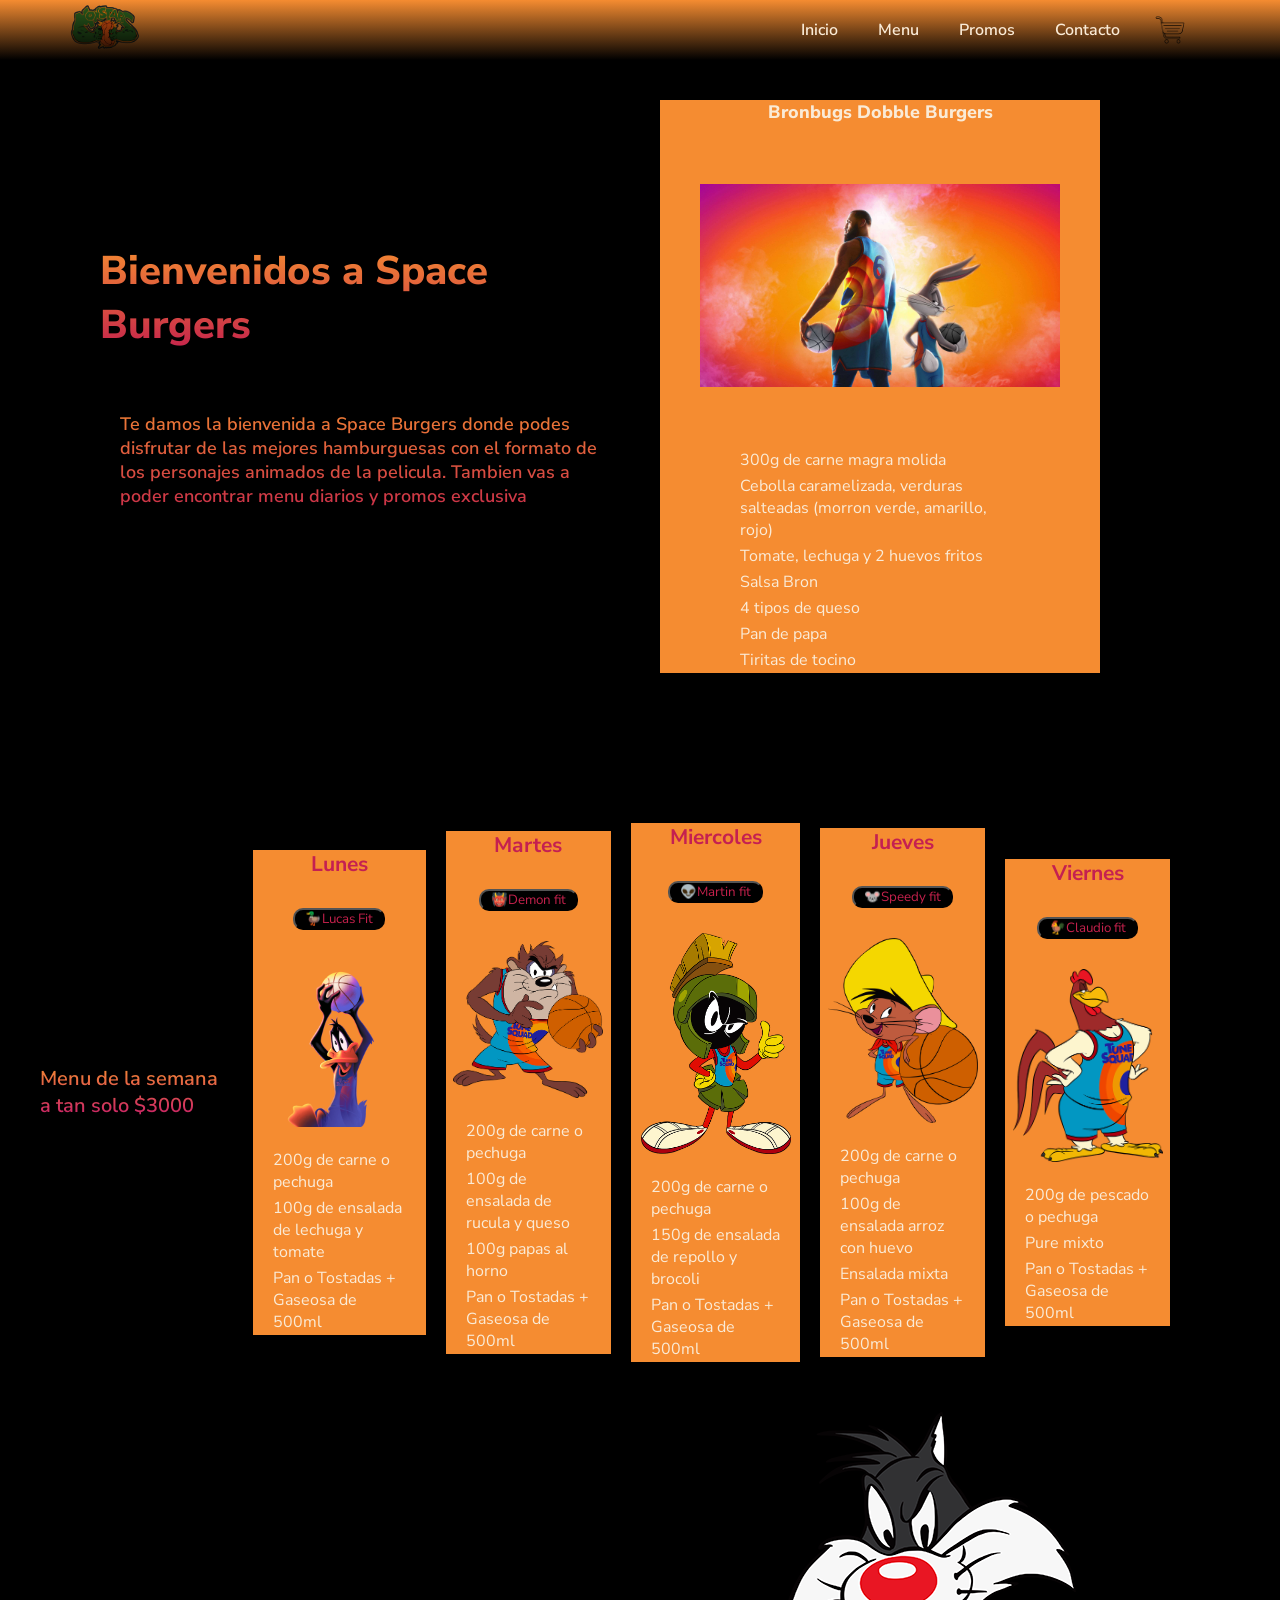
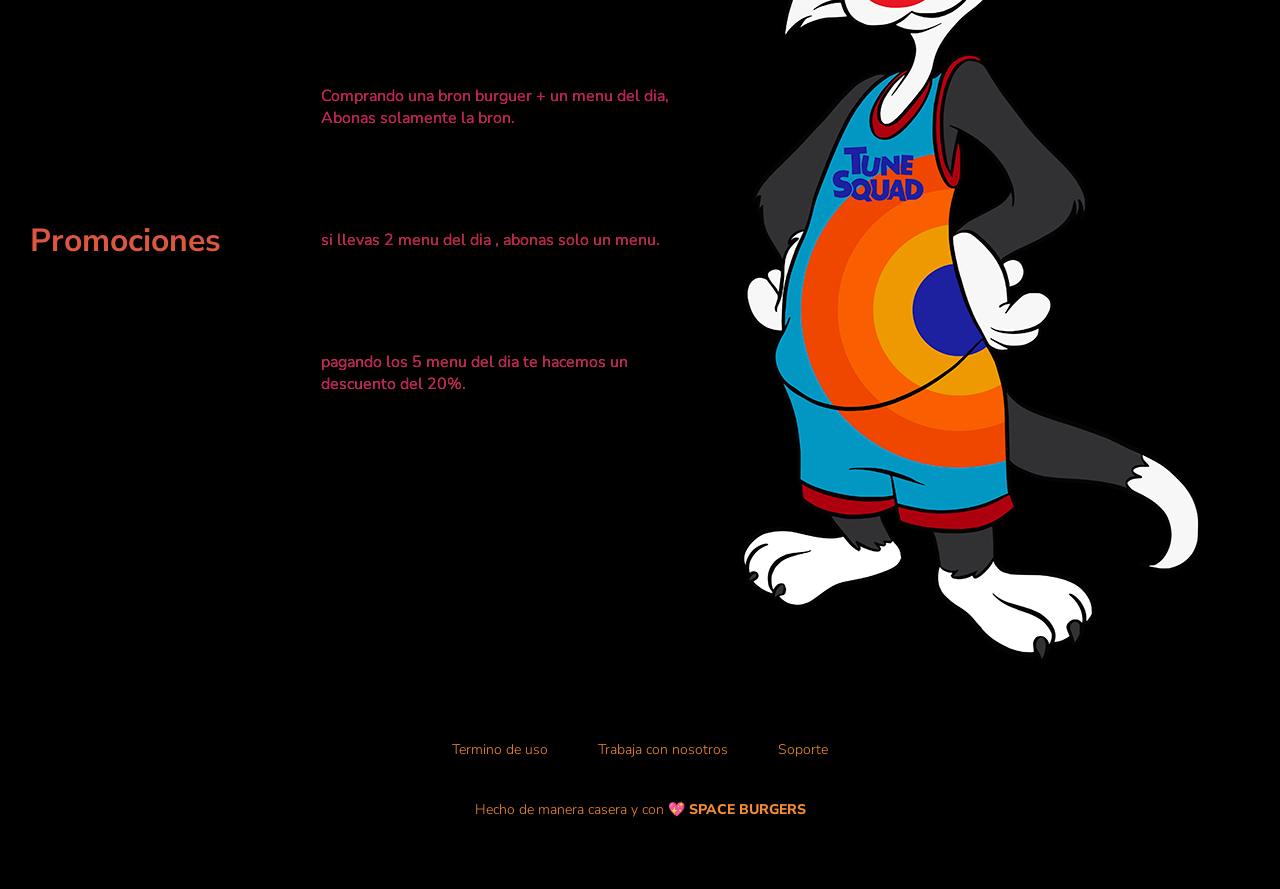
==== index.html @ 0a6e8e52 "first commit" ====
<!DOCTYPE html>
<html lang="en">
<head>
    <meta charset="UTF-8">
    <meta name="viewport" content="width=device-width, initial-scale=1.0">
    <title>Document</title>
    <link rel="stylesheet" href="/Estructura/header/style.css">
</head>
<body>
    <header class="header">
        <a href="#"><img src="/assetes/img/logo monstar.jpg" alt="Logo" class="logo"></a>

        <nav class="navbar">
        <ul class="links">
            <li class="link-list"><a href="#">Inicio</a></li>
            <li class="link-list"><a href="#">Menu</a></li>
            <li class="link-list"><a href="#">Promos</a></li>
            <li class="link-list"><a href="#">Contacto</a></li>
        </ul>
        <img src="/assetes/img/carritoo.jpg" alt="Carrito">
        </nav>
    </header>

    <!-- Main, Section Inicio -->
    <main>

    <section id="hero">
        <div class="titulo">
            <div class="info-titulo">
            <h1>Bienvenidos a Space Burgers</h1>
            <p>Te damos la bienvenida a Space Burgers donde podes disfrutar de las mejores hamburguesas con el formato de los personajes animados de la pelicula. Tambien vas a poder encontrar menu diarios y promos exclusiva </p>
        </div>

        <div class="info-img">
            <p>Bronbugs Dobble Burgers</p>
            <img src="/assetes/img/Bron Bugs.jpg" alt="Lebron y Bugs">
            <ul>
                <li>300g de carne magra molida</li>
                <li>Cebolla caramelizada, verduras salteadas (morron verde, amarillo, rojo)</li>
                <li>Tomate, lechuga y 2 huevos fritos</li>
                <li>Salsa Bron</li>
                <li>4 tipos de queso </li>
                <li>Pan de papa </li>
                <li>Tiritas de tocino</li>
            </ul>
        </div>
        </div>
    </section>


    <!-- Section Menu de las semana -->

    <section id="Semana">
        <h2>Menu de la semana a tan solo $3000</h2>
    <div class="dias">
        <div class="dias-info">
        <h3>Lunes</h3>
        <button>🦆Lucas Fit</button>
        </div>
        <div class="dias-menu">
        <img src="/assetes/img/pato-lucas.png" alt="pato lucas">
        <ul>
        <li>200g de carne o pechuga</li>
        <li>100g de ensalada de lechuga y tomate</li>
        <li>Pan o Tostadas + Gaseosa de 500ml</li>
        </ul>
        </div>
    </div>


    <!-- Section Menu Martes -->
    <div class="dias">
        
        <div class="dias-info">
        <h3>Martes</h3>
        <button>👹Demon fit</button>
        </div>
        <div class="dias-menu">
        <img src="/assetes/img/Demonio-de-Tasmania-Space-Jam.webp" alt="Demonio">
        <ul>
        <li>200g de carne o pechuga</li>
        <li>100g de ensalada de rucula y queso</li>
        <li>100g papas al horno</li>
        <li>Pan o Tostadas + Gaseosa de 500ml</li>
        </ul>
        </div>
    </div>

    <!-- Section Menu Miercoles -->
    <div class="dias">
        
        <div class="dias-info">
        <h3>Miercoles</h3>
        <button>👽Martin fit</button>
        </div>
        <div class="dias-menu">
            <img src="/assetes/img/martin.png" alt="Martin">
        <ul>
        <li>200g de carne o pechuga</li>
        <li>150g de ensalada de repollo y brocoli</li>
        <li>Pan o Tostadas + Gaseosa de 500ml</li>
        </ul>
        </div>
    </div>

    <!-- Section Menu Jueves -->
    <div class="dias">
        
        <div class="dias-info">
        <h3>Jueves</h3>
        <button>🐭Speedy fit</button>
        </div>
        <div class="dias-menu">
        <img src="/assetes/img/speedy.png" alt="Speedy">
        <ul>
        <li>200g de carne o pechuga</li>
        <li>100g de ensalada arroz con huevo </li>
        <li>Ensalada mixta</li>
        <li>Pan o Tostadas + Gaseosa de 500ml</li>
        </ul>
        </div>
    </div>

    <!-- Section Menu Viernes -->
    <div class="dias">
        
        <div class="dias-info">
        <h3>Viernes</h3>
        <button>🐓Claudio fit</button>
        </div>
        <div class="dias-menu">
        <img src="/assetes/img/gallo-claudio.png" alt="Gallo claudio">
        <ul>
        <li>200g de pescado o pechuga</li>
        <li>Pure mixto</li>
        <li>Pan o Tostadas + Gaseosa de 500ml</li>
        </ul>
        </div>
    </div>
    </section>


    <!-- Promociones -->

    <section id="Promo">
    <div class="promo-info">
        <h2>Promociones</h2>
        <div class="promo-menu">
            <p>Comprando una bron burguer + un menu del dia, Abonas solamente la bron.</p>
            <p>si llevas 2 menu del dia , abonas solo un menu.</p>
            <p>pagando los 5 menu del dia te hacemos un descuento del 20%.</p>
            </div>

            <div class="promo-img"><img src="/assetes/img/silvestre.png" alt="Silvestre">
            </div>
        
    </div>
    </section>
    </main>


    <!-- Footer contactos -->
<footer>
    <ul class="footer-links">
        <li><a href="#">Termino de uso</a></li>
        <li><a href="#">Trabaja con nosotros</a></li>
        <li><a href="#">Soporte</a></li>
    </ul>
    <p>Hecho de manera casera y con 💖 <span>SPACE BURGERS</span> </p>
</footer>
</body>
</html>
---- Estructura/header/style.css ----
@import url('https://fonts.googleapis.com/css2?family=Nunito+Sans:ital,opsz,wght@0,6..12,200..1000;1,6..12,200..1000&display=swap');

* {
    margin: 0;
    padding: 0;
    box-sizing: border-box;
    font-family: "Nunito Sans", sans-serif;
    text-decoration: none;
    list-style-type: none;
}

.header {
    background: linear-gradient( #f58c31, black);
    position: fixed;
    width: 100%;
    display: flex;
    justify-content: space-between;
    align-items: center;
    padding: 0 70px;
}

.logo {
    width: 70px;
    filter: brightness(1.1);
    mix-blend-mode: multiply;
}

.navbar {
    display: flex;
    justify-content: center;
    align-items: center;
    padding: 0 20px;
}

.navbar img {
    width: 40px;
    filter: brightness(1.1);
    mix-blend-mode: multiply;
    cursor: pointer;
}


.links {
    display: flex;
    justify-content: center;
    align-items: center;
    gap: 40px;
    padding: 0 30px;
}

.link-list a {
    color: antiquewhite;
    font-size: 16px;
    font-weight: 600;
}


/* Titulo, Section inicio */

body {
    background-color: black;
}

main{
    display: flex;
    flex-direction: column;
    align-items: center;
    justify-content: center;
    gap: 20px;
    color: antiquewhite;
    max-width: 1200px;

}

#hero {
    display: flex;
    flex-direction: column;
    justify-content: center;
    align-items: center;
    padding: 70px;
    max-width: 1200px;
}

.titulo {
    display: flex;
    justify-content: center;
    align-items: center;
    gap: 40px;
    padding: 30px;
}

.info-titulo {
    display: flex;
    flex-direction: column;
    justify-content: center;
    align-items: center;
    gap: 40px;

}

.info-titulo h1 {
        background-image: linear-gradient(#f58c31, #c4214c);
        color: transparent;
        background-clip: text;
        font-size: 40px;
        font-weight: 800;
}

.info-titulo p {
    font-size: 18px;
    font-weight: 600;
    padding: 20px;
    background-image: linear-gradient(#f58c31, #c4214c);
    color: transparent;
    background-clip: text;
}

.info-img {
    display: flex;
    flex-direction: column;
    align-items: center;
    justify-content: center;
    gap: 20px;
    background-color: 
    #f58c31;
}

.info-img img {
    padding: 20px;
    margin: 20px;
    width: 400px;
}

.info-img p {
    font-size: 18px;
    font-weight: 800;
}

.info-img ul li{
    padding: 2px 80px;
}


/* Section Menu, Dias de semana  */

#Semana {
    display: flex;
    justify-content: space-between;
    align-items: center;
    gap: 20px;
    padding: 20px;
    margin: 10px;
}

#Semana h2 {
    font-size: 20px;
    font-weight: 600;
    padding: 0 10px;
    color: transparent;
    background-image: linear-gradient(#f58c31,#c61b6a);
    background-clip: text;
}


.dias {
    display: flex;
    flex-direction: column;
    align-items: center;
    justify-content: center;
    gap: 20px;
    background-color:#f58c31;
}

.dias-info {
    display: flex;
    flex-direction: column;
    align-items: center;
    justify-content: center;
    gap: 20px;
    color: transparent;
    background-image: linear-gradient(#c4214c,#c61b6a);
    background-clip: text;
    font-size: 18px;
}
.dias-info button{
    color: #c4214c;
    background-color: black;
    border-radius: 10px;
    padding: 0 10px;
    margin: 10px;
}

.dias-menu {
    display: flex;
    flex-direction: column;
    justify-content: center;
    align-items: center;
    gap: 20px;
}

.dias-menu ul li {
    padding: 2px 20px;
}

.dias-menu img{
    width: 150px;
}


/* Section Promociones */

#promo {
    display: flex;
    flex-direction: column;
    align-items: center;
    justify-content: center;
    gap: 20px;
}

h2{
    font-size: 32px;
    font-weight: 700;
    padding: 30px;
}

.promo-info{
    display: flex;
    justify-content: space-between;
    align-items: center;
    gap: 70px;
    color: transparent;
    background-image: linear-gradient(#c4214c,#f58c31 );
    background-clip: text;
}

.promo-menu{
    display: flex;
    flex-direction:column;
    gap: 100px;
    /* background-color: #f58c31; */
    color: transparent;
    background-image: radial-gradient(#c4214c,#c61b6a);
    background-clip: text;
}

/* Footer contactos */

footer {
    color: #f58c31;
    display: flex;
    flex-direction: column;
    align-items: center;
    justify-self: center;
    gap: 40px;
    padding: 70px 0;
}
footer p,
footer a {
color: #f58c31;
font-weight: 300;
font-size: 14px;
}

.footer-links{
    display: flex;
    gap: 50px;

}

footer span{
    font-weight: 800;
}


/* Mediaqueries */
/* tablets */
@media (max-width: 1024px) {
    
    .info-img {
        border: 1px solid red;
        background-image: linear-gradient(#f58c31, #c4214c);
        color: transparent;
        background-clip: text;
        padding: 10px 0;

    }
    #Semana {
        flex-wrap: wrap;
        align-items: center;
        justify-content: center;
        margin: 0 auto;
        max-width: 80%;
        }
    
    #Semana h2 {
        font-size: 30px;
        font-weight: 800;
    }

    .dias {
        border: 1px solid red;
        background-image: linear-gradient(#f58c31, #c4214c);
        color: transparent;
        background-clip: text;
        max-width: 30%;
        height: 550px; 
        
    }


    .dias-menu img {
        max-width: 50%;
    }



    .promo-info {
        border: 1px solid red;
        flex-direction: column;
        justify-content: center;
        padding: 0 30px; 
        margin: 0 30px; 
        height: 100%;
        font-size: 14px;
        
    }

    .promo-info h2{
        font-size: 30px;
        font-weight: 800;
    }
    
    .promo-img img {
        height: 400px;
    }

}

@media (max-width: 720px) {
    .titulo {
        flex-wrap: wrap;
        
    }

    .info-titulo h1 { 
    padding: 0 50px;
    }
}
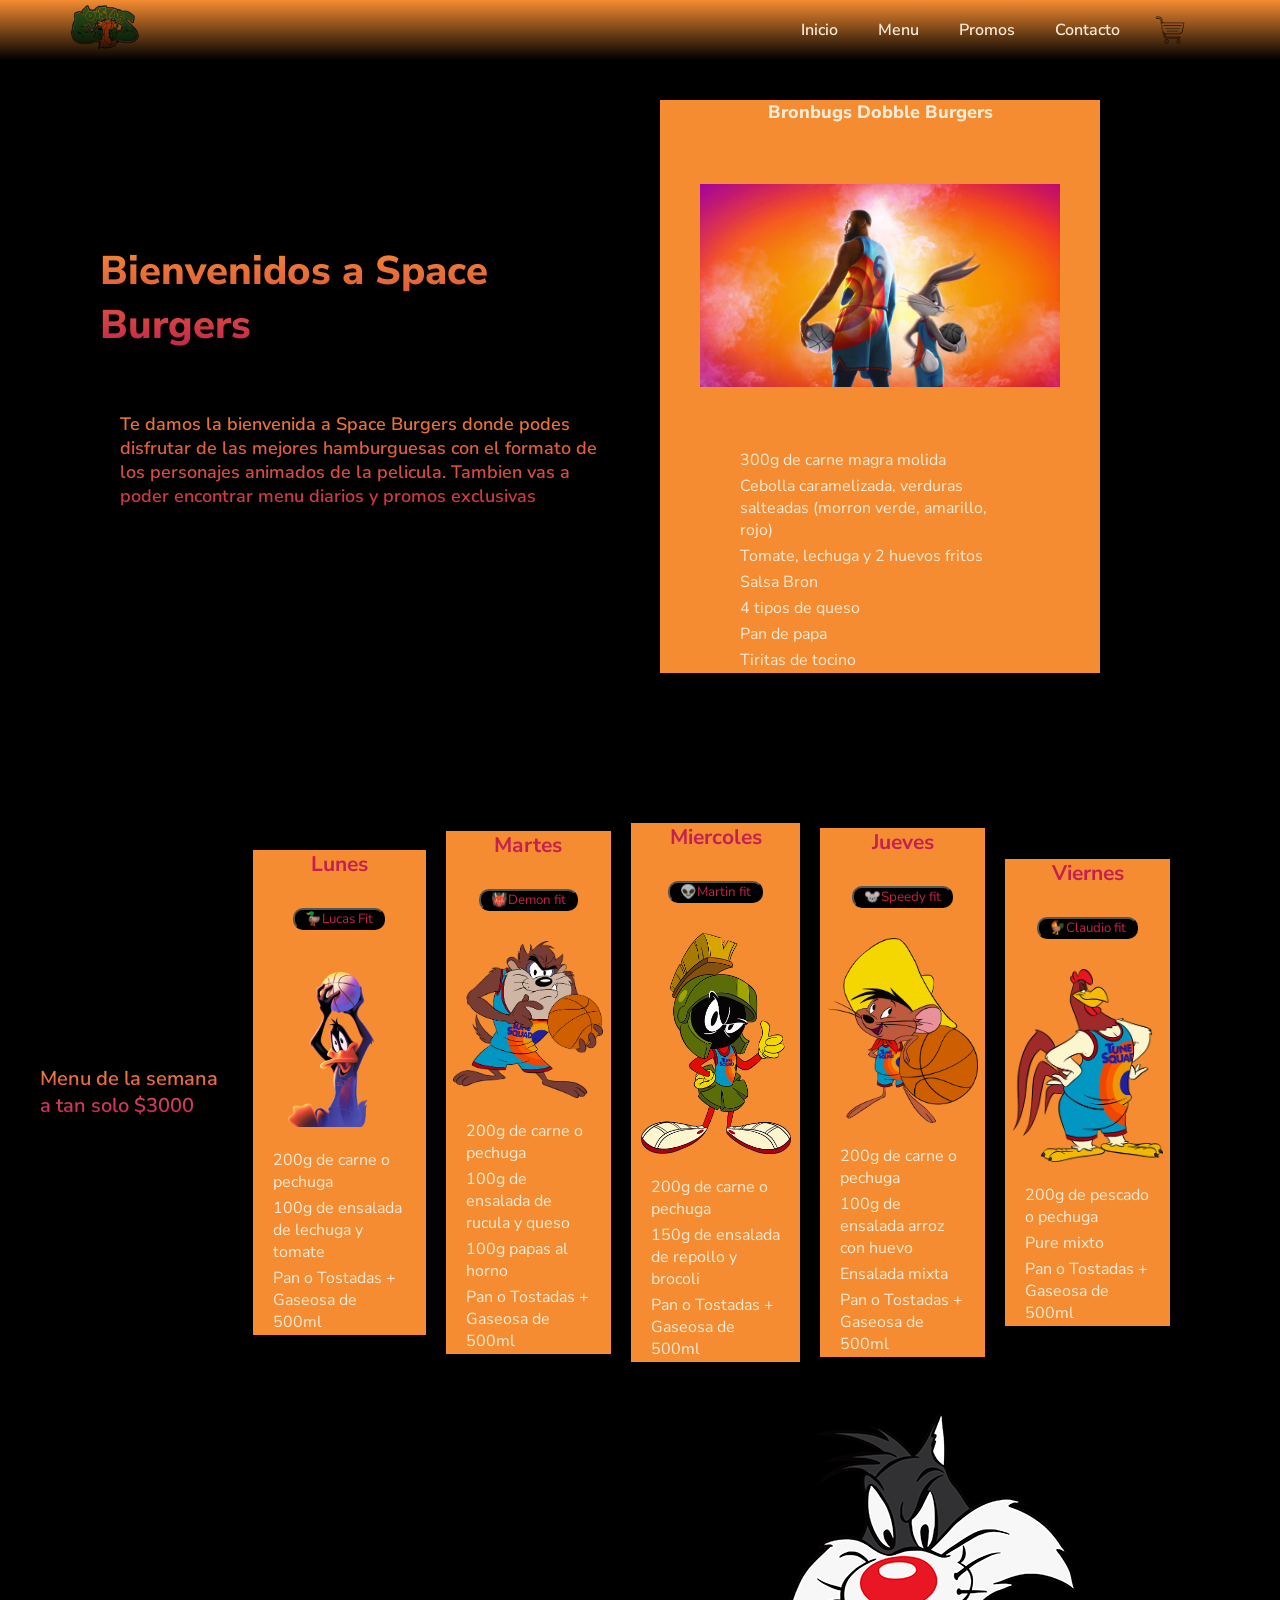
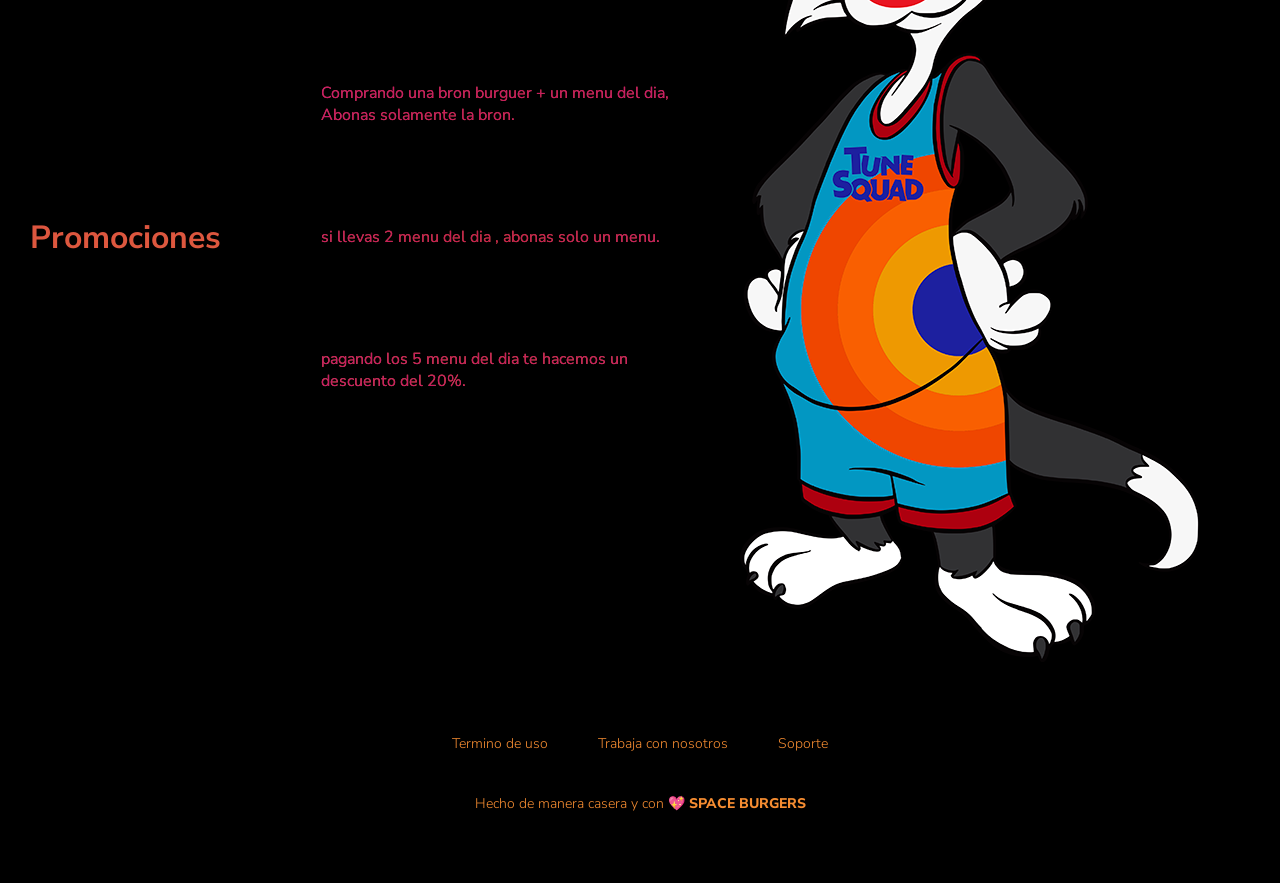
==== commit d020b97e: "commit" ====
--- a/index.html
+++ b/index.html
@@ -28,7 +28,7 @@
         <div class="titulo">
             <div class="info-titulo">
             <h1>Bienvenidos a Space Burgers</h1>
-            <p>Te damos la bienvenida a Space Burgers donde podes disfrutar de las mejores hamburguesas con el formato de los personajes animados de la pelicula. Tambien vas a poder encontrar menu diarios y promos exclusiva </p>
+            <p>Te damos la bienvenida a Space Burgers donde podes disfrutar de las mejores hamburguesas con el formato de los personajes animados de la pelicula. Tambien vas a poder encontrar menu diarios y promos exclusivas </p>
         </div>
 
         <div class="info-img">
--- a/Estructura/header/style.css
+++ b/Estructura/header/style.css
@@ -214,6 +214,7 @@
     flex-direction: column;
     align-items: center;
     justify-content: center;
+    align-content: center;
     gap: 20px;
 }
 
@@ -227,6 +228,7 @@
     display: flex;
     justify-content: space-between;
     align-items: center;
+    align-content: center;
     gap: 70px;
     color: transparent;
     background-image: linear-gradient(#c4214c,#f58c31 );
@@ -237,12 +239,16 @@
     display: flex;
     flex-direction:column;
     gap: 100px;
-    /* background-color: #f58c31; */
     color: transparent;
     background-image: radial-gradient(#c4214c,#c61b6a);
     background-clip: text;
 }
-
+.promo-img {
+    display: flex;
+    align-items: center;
+    justify-content: center;
+    align-content: center;
+}
 /* Footer contactos */
 
 footer {
@@ -275,7 +281,7 @@
 /* Mediaqueries */
 /* tablets */
 @media (max-width: 1024px) {
-    
+
     .info-img {
         border: 1px solid red;
         background-image: linear-gradient(#f58c31, #c4214c);
@@ -347,4 +353,50 @@
     }
 }
 
-
+@media (max-width: 515px) {
+
+
+    .dias {
+    font-size: 12px;
+    padding: 10px 0;
+    
+    }
+    
+    .footer-links {
+        flex-direction: column;
+        align-items: center;
+    }
+}
+
+
+@media (max-width: 450px) {
+
+
+    .info-titulo h1,
+    .info-titulo p{
+        align-content: center;
+        margin: 0 50px;
+    }
+    .info-img {
+        border: none;
+    }
+
+
+    .dias {
+        font-weight: 600;
+        margin: 10px;
+        
+    }
+    .dias-info h3{
+        font-size: 18px;
+    
+    }
+    
+
+    .dias-menu {
+        font-size: 14px;
+    }
+
+
+}
+
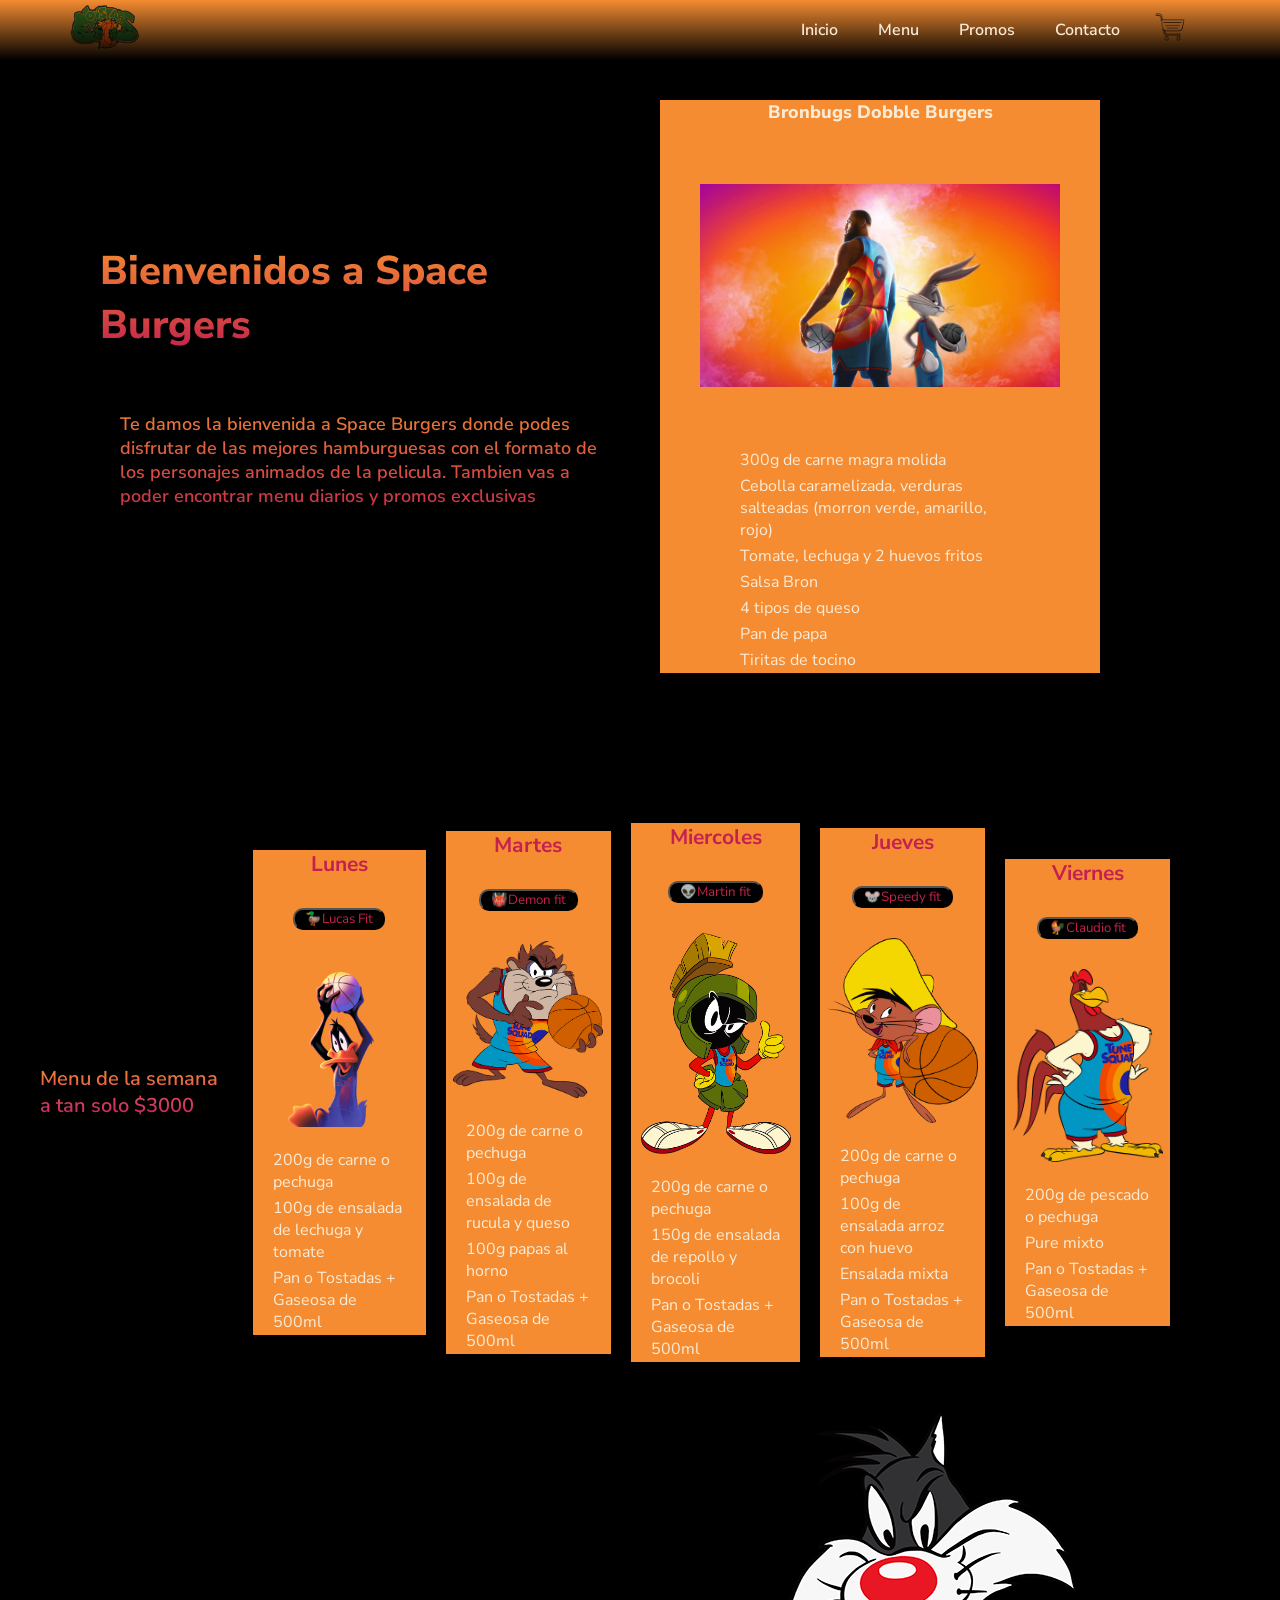
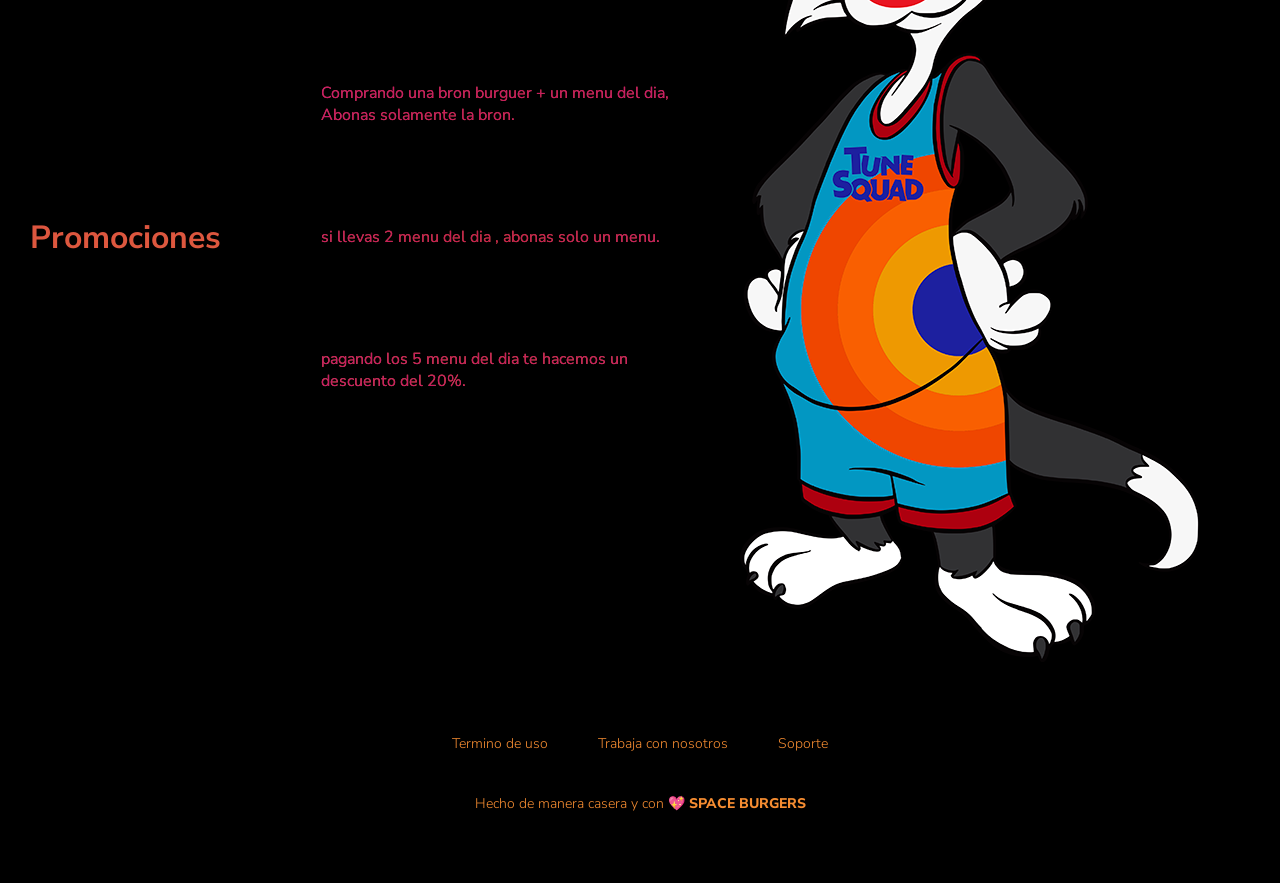
==== commit 14882398: "commit new" ====
--- a/index.html
+++ b/index.html
@@ -10,14 +10,119 @@
     <header class="header">
         <a href="#"><img src="/assetes/img/logo monstar.jpg" alt="Logo" class="logo"></a>
 
+
         <nav class="navbar">
+            <label for="menu-toggle" class="menu-label">
+                <img src="/assetes/img/menu.jpg" alt="" class="menu-img">
+            </label>
+            <input type="checkbox" id="menu-toggle">
+        
         <ul class="links">
             <li class="link-list"><a href="#">Inicio</a></li>
             <li class="link-list"><a href="#">Menu</a></li>
             <li class="link-list"><a href="#">Promos</a></li>
             <li class="link-list"><a href="#">Contacto</a></li>
         </ul>
+
+        <label for="cart-toggle" class="cart.label">
         <img src="/assetes/img/carritoo.jpg" alt="Carrito">
+        </label>
+        <input type="checkbox" id="cart-toggle">
+
+        <!-- armar carrito -->
+
+        <div class="cart">
+            <h2> Tu menu</h2>
+            <!-- item 1 -->
+            <div class="cart-item">
+                <img src="/assetes/img//pato-lucas.png" alt="">
+                <div class="items-info">
+                    <h3 class="item-title">Lunes</h3>
+                    <p class="item-bid">Current bid</p>
+                    <span class="item-precio"> 3000</span>
+                </div>
+                <!-- handle -->
+                <div class="item-handler">
+                    <span class="quantity-handler down">-</span> 
+                    <span class="item-quantity">1</span>
+                    <span class="quantity-handler up">+</span>
+                </div>
+            </div>
+
+            <!-- item 2 -->
+            <div class="cart-item">
+                <img src="/assetes/img//pato-lucas.png" alt="">
+                <div class="items-info">
+                    <h3 class="item-title">Martes</h3>
+                    <p class="item-bid">Current bid</p>
+                    <span class="item-precio"> 3000</span>
+                </div>
+                <!-- handle -->
+                <div class="item-handler">
+                    <span class="quantity-handler down">-</span> 
+                    <span class="item-quantity">1</span>
+                    <span class="quantity-handler up">+</span>
+                </div>
+            </div>
+
+            <!-- item 3 -->
+            <div class="cart-item">
+                <img src="/assetes/img//pato-lucas.png" alt="">
+                <div class="items-info">
+                    <h3 class="item-title">Miercoles</h3>
+                    <p class="item-bid">Current bid</p>
+                    <span class="item-precio"> 3000</span>
+                </div>
+                <!-- handle -->
+                <div class="item-handler">
+                    <span class="quantity-handler down">-</span> 
+                    <span class="item-quantity">1</span>
+                    <span class="quantity-handler up">+</span>
+                </div>
+            </div>
+
+            <!-- item 4 -->
+            <div class="cart-item">
+                <img src="/assetes/img//pato-lucas.png" alt="">
+                <div class="items-info">
+                    <h3 class="item-title">Jueves</h3>
+                    <p class="item-bid">Current bid</p>
+                    <span class="item-precio"> 3000</span>
+                </div>
+                <!-- handle -->
+                <div class="item-handler">
+                    <span class="quantity-handler down">-</span> 
+                    <span class="item-quantity">1</span>
+                    <span class="quantity-handler up">+</span>
+                </div>
+
+            </div>
+
+            <!-- item 5 -->
+            <div class="cart-item">
+                <img src="/assetes/img//pato-lucas.png" alt="">
+                <div class="items-info">
+                    <h3 class="item-title">Viernes</h3>
+                    <p class="item-bid">Current bid</p>
+                    <span class="item-precio"> 3000</span>
+                </div>
+                <!-- handle -->
+                <div class="item-handler">
+                    <span class="quantity-handler down">-</span> 
+                    <span class="item-quantity">1</span>
+                    <span class="quantity-handler up">+</span>
+                </div>
+
+            </div>
+            <span class="divider"></span>
+
+            <div class="cart-total">
+            <p>Total:</p>
+            <span>$10.000</span>
+            </div>
+            <button class="btn-add">Comprar</button>
+
+        </div>    
         </nav>
     </header>
 
--- a/Estructura/header/style.css
+++ b/Estructura/header/style.css
@@ -277,10 +277,167 @@
     font-weight: 800;
 }
 
+#menu-toggle,
+#cart-toggle,
+.menu-label {
+    display: none;
+}
+
+/* carrito */
+.cart {
+    position: absolute;
+    background:linear-gradient(to top, black, #f58c31) ;
+    padding: 20px;;;
+    top: 65px;
+    right: 0;
+    height: calc(100vh - 65px);
+    padding: 50px 30px;
+    display: flex;
+    flex-direction: column;
+    gap: 30px;
+    overflow-y: scroll;
+    display: none;
+}
+.cart::-webkit-scrollbar {
+    display: none;
+}
+
+.cart h2 {
+    font-size: 20px;
+    font-weight: 800;
+}
+/* item carrito */
+
+.cart-item {
+    display: flex;
+    align-items: center;
+    justify-content: center;
+    gap: 20px;
+    border: 1px solid #c61b6a;
+    padding: 20px;
+    border-radius: 10px;
+    
+
+}
+
+.cart-item  img {
+    height: 65px;
+    width: 65px;
+}
+
+.items-info {
+    display: flex;
+    flex-direction: column;
+}
+
+.item-title {
+    font-size: 14px;
+}
+
+.item-bid {
+    font-size: 12px;
+}
+
+.item-precio {
+    background: linear-gradient(to right, #c4214c, #c61b6a);
+    background-clip: text;
+    color: transparent;
+    font-size: 16px;
+    font-weight: 800;
+}
+
+
+.item-handler{
+    display: flex;
+    align-items: center;
+    justify-content: center;
+    gap: 20px;
+}
+
+.quantity-handler {
+    display: flex;
+    justify-content: center;
+    padding: 2px 10px;
+    border-radius: 5px;
+}
+
+    .up {
+        border: 1px solid #c61b6a;
+    }
+
+    .down {
+        background-color: #f58c31;
+        border: 1px solid #c61b6a;
+    }
+
+    .divider {
+        border: .5px solid #c61b6a;
+    }
+    
+    .cart-total {
+        display: flex;
+        justify-content: space-between;
+        align-items: center;
+        color: antiquewhite;
+    }
+    .cart-total p,
+    .cart-total span{
+        font-size: 20px;
+        font-weight: 600;
+    }
+
+    .btn-add {
+        background-color: blue;
+        border-radius: 10px;
+        margin: 10px;
+        padding: 10px;
+
+    }
+
+    #cart-toggle:checked + .cart{
+display: flex;
+    }
 
 /* Mediaqueries */
 /* tablets */
 @media (max-width: 1024px) {
+
+    /* header menu */
+    .navbar {
+        gap: 30px;
+    }
+
+    .links {
+        position: absolute;
+        top: 65px;
+        left: 5%;
+        right: 5%;
+        flex-direction: column;
+        width: 90%;
+        background-color: black;
+        border: 2px solid #c61b6a;
+        border-top: 0;
+        border-radius: 0px 0px 15px 15px;
+        padding: 45px 0;
+        display: none;
+}
+
+    .link-list a {
+
+    font-size: 1.2rem;
+    }
+    
+    .menu-label {
+        display: flex;
+        order: 2;
+
+    }
+
+    /* pseudoclass */
+
+    #menu-toggle:checked + .links {
+        display: flex;
+    }
 
     .info-img {
         border: 1px solid red;
@@ -343,6 +500,15 @@
 }
 
 @media (max-width: 720px) {
+    
+    .cart {
+        width: 100%;
+        left: 0;
+    }
+
+    .cart-item {
+        flex-wrap: wrap;
+    }
     .titulo {
         flex-wrap: wrap;
         
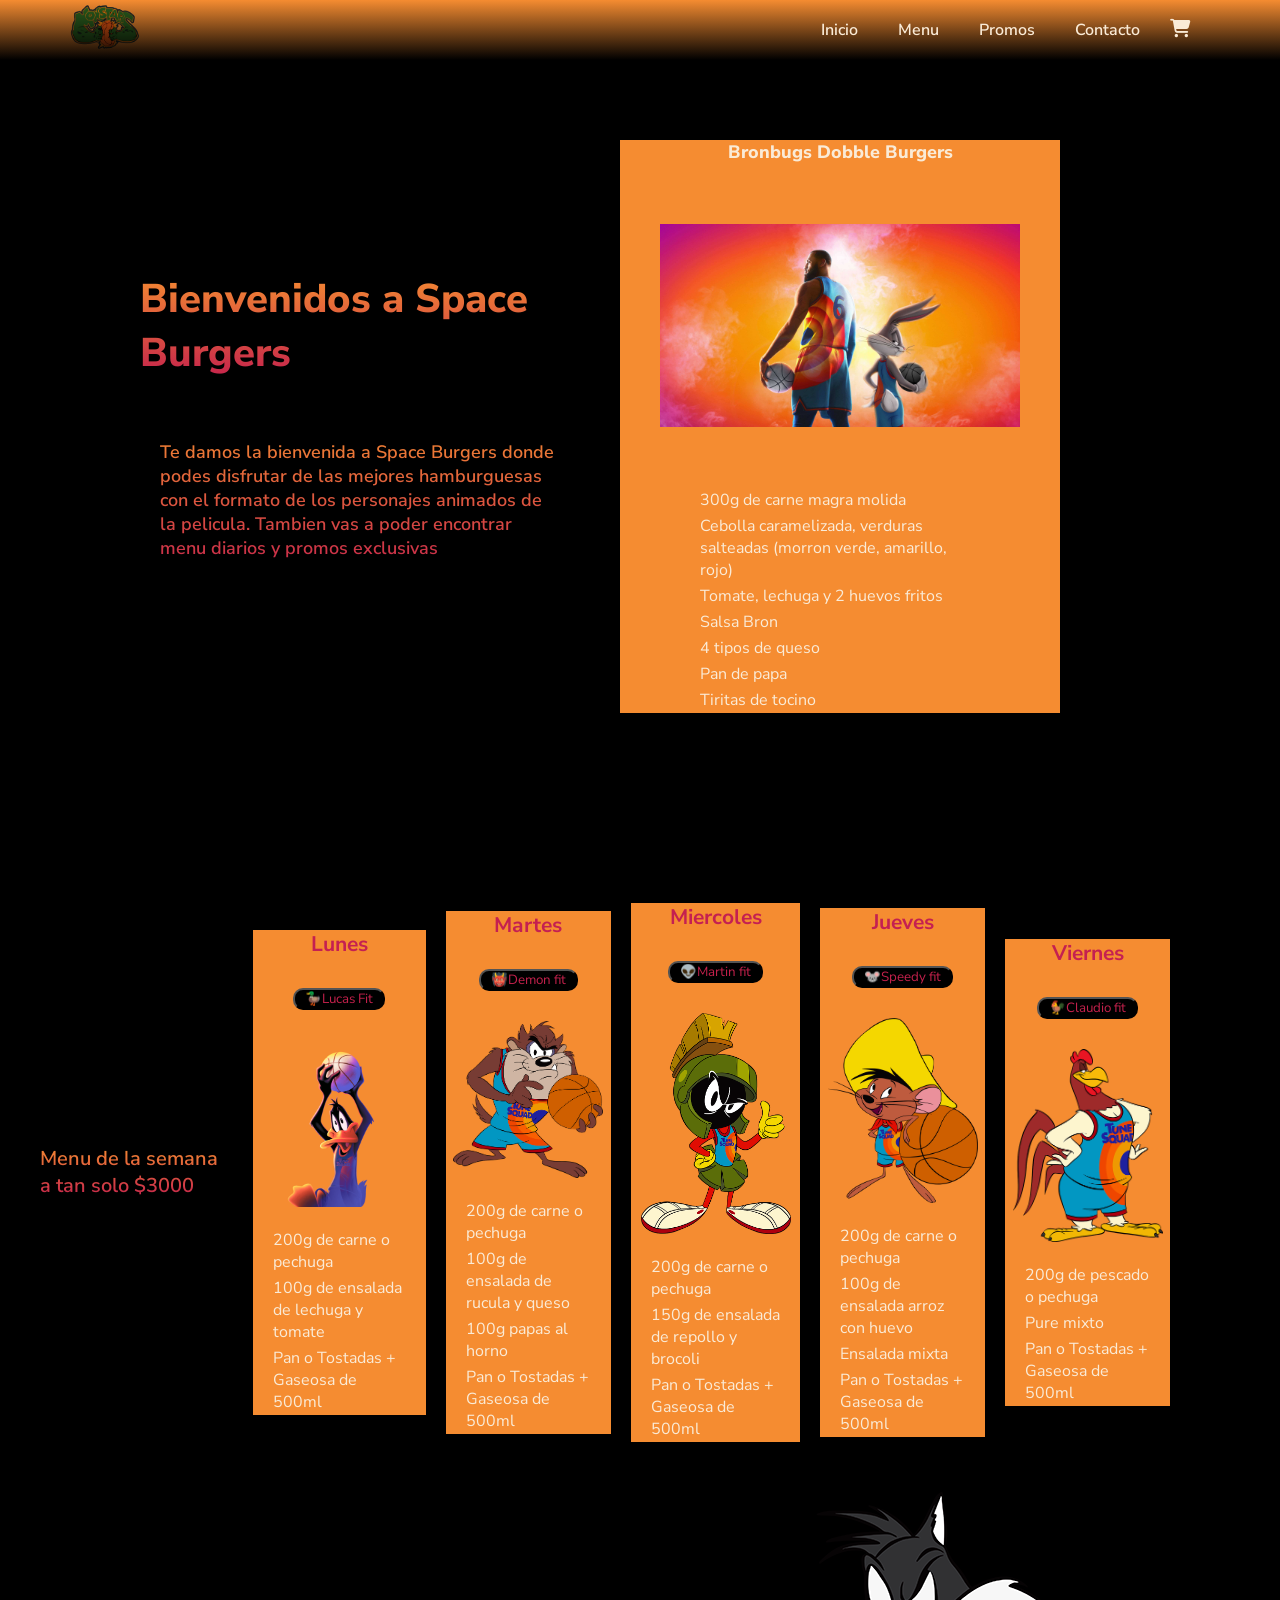
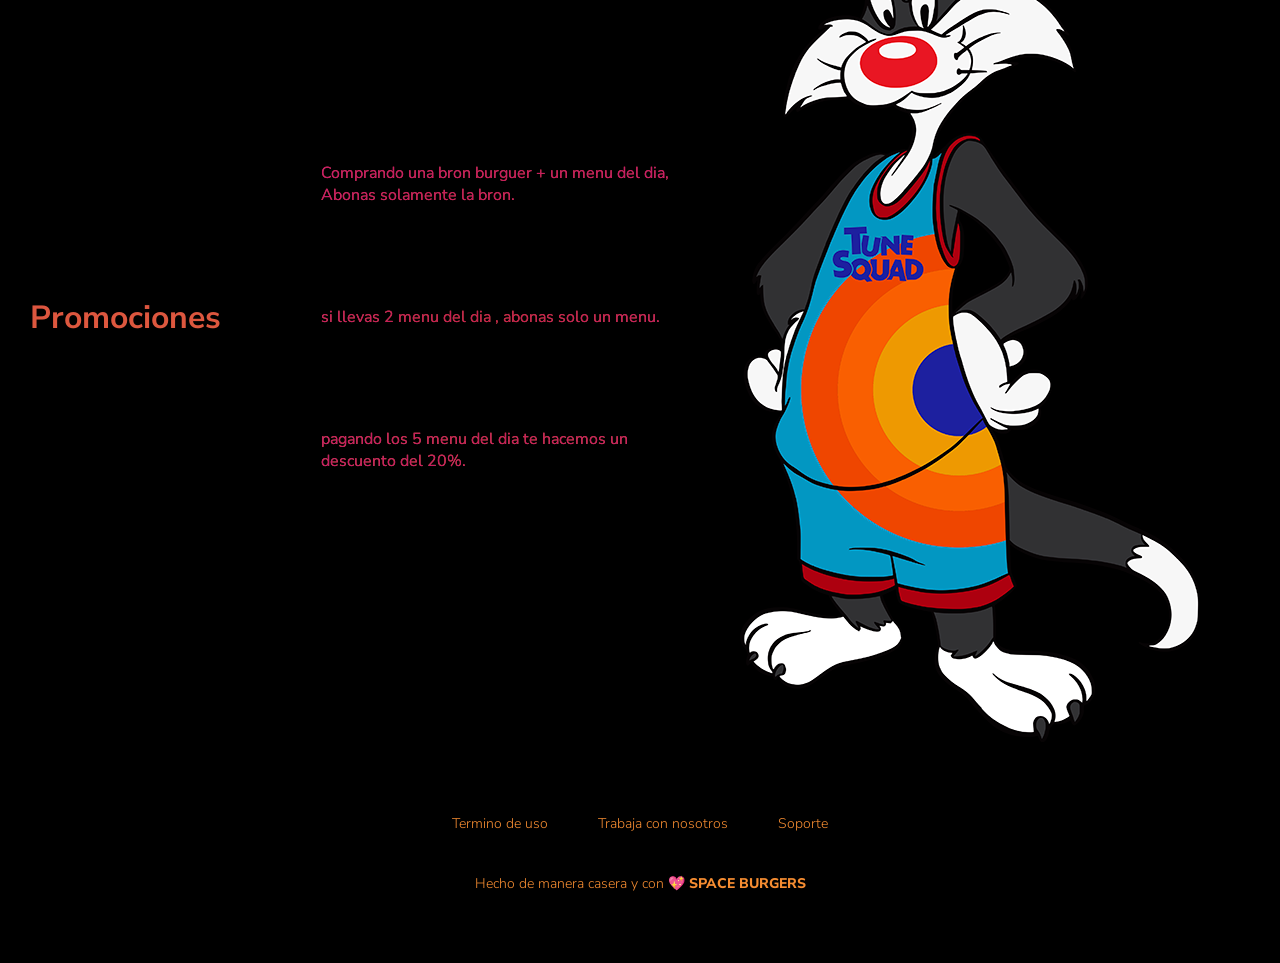
==== commit ab894cda: "agrege css nuevo" ====
--- a/index.html
+++ b/index.html
@@ -4,7 +4,10 @@
     <meta charset="UTF-8">
     <meta name="viewport" content="width=device-width, initial-scale=1.0">
     <title>Document</title>
-    <link rel="stylesheet" href="/Estructura/header/style.css">
+    <link rel="stylesheet" href="/Css/styles.css">
+    <link rel="stylesheet" href="/Css/mediaqueries.css">
+    <link rel="stylesheet" href="/Css/animaciones.css">
+    <link rel="stylesheet" href="https://cdnjs.cloudflare.com/ajax/libs/font-awesome/6.5.2/css/all.min.css" integrity="sha512-SnH5WK+bZxgPHs44uWIX+LLJAJ9/2PkPKZ5QiAj6Ta86w+fsb2TkcmfRyVX3pBnMFcV7oQPJkl9QevSCWr3W6A==" crossorigin="anonymous" referrerpolicy="no-referrer" />
 </head>
 <body>
     <header class="header">
@@ -13,19 +16,23 @@
 
         <nav class="navbar">
             <label for="menu-toggle" class="menu-label">
-                <img src="/assetes/img/menu.jpg" alt="" class="menu-img">
+                <!-- <img src="/assetes/img/menu.jpg" alt="" class="menu-img"> -->
+                <i class="fa-solid fa-bars barra-menu" ></i>
             </label>
             <input type="checkbox" id="menu-toggle">
         
         <ul class="links">
-            <li class="link-list"><a href="#">Inicio</a></li>
-            <li class="link-list"><a href="#">Menu</a></li>
-            <li class="link-list"><a href="#">Promos</a></li>
+            <li class="link-list"><a href="#hero">Inicio</a></li>
+            <li class="link-list"><a href="#Semana">Menu</a></li>
+            <li class="link-list"><a href="#Promo">Promos</a></li>
             <li class="link-list"><a href="#">Contacto</a></li>
         </ul>
 
+
+        <!-- Carrito -->
         <label for="cart-toggle" class="cart.label">
-        <img src="/assetes/img/carritoo.jpg" alt="Carrito">
+        <!-- <img src="/assetes/img/carritoo.jpg" alt="Carrito"> -->
+        <i class="fa-solid fa-cart-shopping carrito" ></i>
         </label>
         <input type="checkbox" id="cart-toggle">
 
@@ -97,8 +104,7 @@
                 </div>
 
             </div>
-
-            <!-- item 5 -->
+            <!-- Item 5 -->
             <div class="cart-item">
                 <img src="/assetes/img//pato-lucas.png" alt="">
                 <div class="items-info">
@@ -112,7 +118,6 @@
                     <span class="item-quantity">1</span>
                     <span class="quantity-handler up">+</span>
                 </div>
-
             </div>
             <span class="divider"></span>
 
--- a/Css/styles.css
+++ b/Css/styles.css
@@ -0,0 +1,416 @@
+@import url('https://fonts.googleapis.com/css2?family=Nunito+Sans:ital,opsz,wght@0,6..12,200..1000;1,6..12,200..1000&display=swap');
+
+* {
+    margin: 0;
+    padding: 0;
+    box-sizing: border-box;
+    font-family: "Nunito Sans", sans-serif;
+    text-decoration: none;
+    list-style-type: none;
+}
+
+:root {
+    --primary: #f58c31; 
+    --secondary: #c4214c;
+    --third: #c61b6a;
+    --text:  antiquewhite;
+    --max-widht: 1200px;
+
+}
+
+
+.header {
+    background: linear-gradient( var(--primary), black);
+    position: fixed;
+    width: 100%;
+    display: flex;
+    justify-content: space-between;
+    align-items: center;
+    padding: 0 70px;
+}
+
+.logo {
+    width: 70px;
+    filter: brightness(1.1);
+    mix-blend-mode: multiply;
+}
+
+.navbar {
+    display: flex;
+    justify-content: center;
+    align-items: center;
+    padding: 0 20px;
+}
+
+.navbar img {
+    width: 40px;
+    filter: brightness(1.1);
+    mix-blend-mode: multiply;
+    cursor: pointer;
+}
+
+
+.links {
+    display: flex;
+    justify-content: center;
+    align-items: center;
+    gap: 40px;
+    padding: 0 30px;
+}
+
+.link-list a {
+    color: antiquewhite;
+    font-size: 16px;
+    font-weight: 600;
+}
+
+/* carrito */
+.carrito {
+    color: var(--text);
+    font-size: 18px;
+    cursor: pointer;
+}
+/* Titulo, Section inicio */
+
+body {
+    background-color: black;
+    
+} 
+
+main {
+    display: flex;
+    flex-direction: column;
+    align-items: center;
+    justify-content: center;
+    gap: 20px;
+    color: var(--text);
+    max-width: var(--max-widht);
+
+}
+
+#hero {
+    display: flex;
+    flex-direction: column;
+    justify-content: center;
+    align-items: center;
+    padding: 70px;
+    max-width: 1200px;
+}
+
+.titulo {
+    display: flex;
+    justify-content: center;
+    align-items: center;
+    align-content: center;
+    gap: 40px;
+    padding: 30px;
+    margin: 40px;
+}
+
+.info-titulo {
+    display: flex;
+    flex-direction: column;
+    justify-content: center;
+    align-items: center;
+    gap: 40px;
+
+}
+
+.info-titulo h1 {
+        background-image: linear-gradient(var(--primary), var(--secondary));
+        color: transparent;
+        background-clip: text;
+        font-size: 40px;
+        font-weight: 800;
+}
+
+.info-titulo p {
+    font-size: 18px;
+    font-weight: 600;
+    padding: 20px;
+    background-image: linear-gradient(var(--primary), var(--secondary));
+    color: transparent;
+    background-clip: text;
+}
+
+.info-img {
+    display: flex;
+    flex-direction: column;
+    align-items: center;
+    justify-content: center;
+    gap: 20px;
+    background-color: var(--primary);
+}
+
+.info-img img {
+    padding: 20px;
+    margin: 20px;
+    width: 400px;
+}
+
+.info-img p {
+    font-size: 18px;
+    font-weight: 800;
+}
+
+.info-img ul li{
+    padding: 2px 80px;
+}
+
+
+/* Section Menu, Dias de semana  */
+
+#Semana {
+    display: flex;
+    justify-content: space-between;
+    align-items: center;
+    gap: 20px;
+    padding: 20px;
+    margin: 10px;
+}
+
+#Semana h2 {
+    font-size: 20px;
+    font-weight: 600;
+    padding: 0 10px;
+    color: transparent;
+    background-image: linear-gradient(var(--primary),var(--secondary));
+    background-clip: text;
+}
+
+
+.dias {
+    display: flex;
+    flex-direction: column;
+    align-items: center;
+    justify-content: center;
+    gap: 20px;
+    background-color:var(--primary);
+}
+
+.dias-info {
+    display: flex;
+    flex-direction: column;
+    align-items: center;
+    justify-content: center;
+    gap: 20px;
+    color: transparent;
+    background-image: linear-gradient(var(--secondary),var(--third));
+    background-clip: text;
+    font-size: 18px;
+}
+.dias-info button{
+    color: var(--secondary);
+    background-color: black;
+    border-radius: 10px;
+    padding: 0 10px;
+    margin: 10px;
+}
+
+.dias-menu {
+    display: flex;
+    flex-direction: column;
+    justify-content: center;
+    align-items: center;
+    gap: 20px;
+}
+
+.dias-menu ul li {
+    padding: 2px 20px;
+}
+
+.dias-menu img{
+    width: 150px;
+}
+
+
+/* Section Promociones */
+
+#promo {
+    display: flex;
+    flex-direction: column;
+    align-items: center;
+    justify-content: center;
+    align-content: center;
+    gap: 20px;
+}
+
+h2{
+    font-size: 32px;
+    font-weight: 700;
+    padding: 30px;
+}
+
+.promo-info{
+    display: flex;
+    justify-content: space-between;
+    align-items: center;
+    align-content: center;
+    gap: 70px;
+    color: transparent;
+    background-image: linear-gradient(var(--secondary), var(--primary));
+    background-clip: text;
+}
+
+.promo-menu{
+    display: flex;
+    flex-direction:column;
+    gap: 100px;
+    color: transparent;
+    background-image: radial-gradient(var(--secondary),var(--third));
+    background-clip: text;
+}
+.promo-img {
+    display: flex;
+    align-items: center;
+    justify-content: center;
+    align-content: center;
+}
+/* Footer contactos */
+
+footer {
+    color: var(--primary);
+    display: flex;
+    flex-direction: column;
+    align-items: center;
+    justify-self: center;
+    gap: 40px;
+    padding: 70px 0;
+}
+footer p,
+footer a {
+color: var(--primary);
+font-weight: 300;
+font-size: 14px;
+}
+
+.footer-links{
+    display: flex;
+    gap: 50px;
+
+}
+
+footer span{
+    font-weight: 800;
+}
+
+#menu-toggle,
+#cart-toggle,
+.menu-label {
+    display: none;
+}
+
+/* carrito */
+.cart {
+    position: absolute;
+    background:linear-gradient(to top, black, var(--primary)) ;
+    padding: 20px;;;
+    top: 65px;
+    right: 0;
+    height: calc(100vh - 65px);
+    padding: 50px 30px;
+    display: flex;
+    flex-direction: column;
+    gap: 30px;
+    overflow-y: scroll;
+    display: none;
+}
+.cart::-webkit-scrollbar {
+    display: none;
+}
+
+.cart h2 {
+    font-size: 20px;
+    font-weight: 800;
+}
+/* item carrito */
+
+.cart-item {
+    display: flex;
+    align-items: center;
+    justify-content: center;
+    gap: 20px;
+    border: 1px solid var(--third);
+    padding: 20px;
+    border-radius: 10px;
+    
+
+}
+
+.cart-item  img {
+    height: 65px;
+    width: 65px;
+}
+
+.items-info {
+    display: flex;
+    flex-direction: column;
+}
+
+.item-title {
+    font-size: 14px;
+}
+
+.item-bid {
+    font-size: 12px;
+}
+
+.item-precio {
+    background: linear-gradient(to right, var(--secondary), var(--third));
+    background-clip: text;
+    color: transparent;
+    font-size: 16px;
+    font-weight: 800;
+}
+
+
+.item-handler{
+    display: flex;
+    align-items: center;
+    justify-content: center;
+    gap: 20px;
+}
+
+.quantity-handler {
+    display: flex;
+    justify-content: center;
+    padding: 2px 10px;
+    border-radius: 5px;
+}
+
+    .up {
+        border: 1px solid var(--secondary);
+    }
+
+    .down {
+        background-color: var(--primary);
+        border: 1px solid var(--third);
+    }
+
+    .divider {
+        border: .5px solid var(--third);
+    }
+    
+    .cart-total {
+        display: flex;
+        justify-content: space-between;
+        align-items: center;
+        color: var(--text);
+    }
+    .cart-total p,
+    .cart-total span{
+        font-size: 20px;
+        font-weight: 600;
+    }
+
+    .btn-add {
+        background-color: blue;
+        border-radius: 10px;
+        margin: 10px;
+        padding: 10px;
+
+    }
+
+    #cart-toggle:checked + .cart{
+        display: flex;
+    }
--- a/Css/mediaqueries.css
+++ b/Css/mediaqueries.css
@@ -0,0 +1,177 @@
+/* Mediaqueries */
+/* tablets */
+@media (max-width: 1024px) {
+
+    /* header menu */
+    .navbar {
+        gap: 30px;
+    }
+
+    .links {
+        position: absolute;
+        top: 65px;
+        left: 5%;
+        right: 5%;
+        flex-direction: column;
+        width: 90%;
+        background-color: black;
+        border: 2px solid #c61b6a;
+        border-top: 0;
+        border-radius: 0px 0px 15px 15px;
+        padding: 45px 0;
+        display: none;
+}
+
+    .link-list a {
+
+    font-size: 1.2rem;
+    }
+    
+    .menu-label {
+        display: flex;
+        order: 2;
+    }
+
+    .barra-menu {
+        color: var(--text);
+        font-size: 18px;
+    }
+
+    /* pseudoclass */
+
+    #menu-toggle:checked + .links {
+        display: flex;
+    }
+
+    .info-img {
+        border: 1px solid red;
+        background-image: linear-gradient(#f58c31, #c4214c);
+        color: transparent;
+        background-clip: text;
+        padding: 10px 0;
+
+    }
+    #Semana {
+        flex-wrap: wrap;
+        align-items: center;
+        justify-content: center;
+        margin: 0 auto;
+        max-width: 80%;
+        }
+    
+    #Semana h2 {
+        font-size: 30px;
+        font-weight: 800;
+    }
+
+    .dias {
+        border: 1px solid red;
+        background-image: linear-gradient(#f58c31, #c4214c);
+        color: transparent;
+        background-clip: text;
+        max-width: 30%;
+        height: 550px; 
+        
+    }
+
+
+    .dias-menu img {
+        max-width: 50%;
+    }
+
+
+
+    .promo-info {
+        border: 1px solid red;
+        flex-direction: column;
+        justify-content: center;
+        padding: 0 30px; 
+        margin: 0 30px; 
+        height: 100%;
+        font-size: 14px;
+        
+    }
+
+    .promo-info h2{
+        font-size: 30px;
+        font-weight: 800;
+    }
+    
+    .promo-img img {
+        height: 400px;
+    }
+
+}
+
+@media (max-width: 720px) {
+    
+    .dias-info {
+        flex-direction: column;
+    }
+    .dias-menu {
+        width: 100%;
+        left: 0;
+    }
+
+    .dias-menu {
+        flex-direction: column;
+        
+    }
+    .titulo {
+        flex-wrap: wrap;
+        
+    }
+
+    .info-titulo h1 { 
+    padding: 0 50px;
+    }
+}
+
+
+
+@media (max-width: 515px) {
+
+    .dias {
+    font-size: 13px;
+    padding: 10px 0;
+        
+    }
+    
+    .footer-links {
+        flex-direction: column;
+        align-items: center;
+    }
+}
+
+
+@media (max-width: 450px) {
+
+
+    .info-titulo h1,
+    .info-titulo p{
+        align-content: center;
+        margin: 0 50px;
+    }
+    .info-img {
+        border: none;
+    }
+
+
+    .dias {
+        font-weight: 600;
+        margin: 10px;
+        
+    }
+    .dias-info h3{
+        font-size: 18px;
+    
+    }
+    
+
+    .dias-menu {
+        font-size: 14px;
+
+    }
+
+
+}
